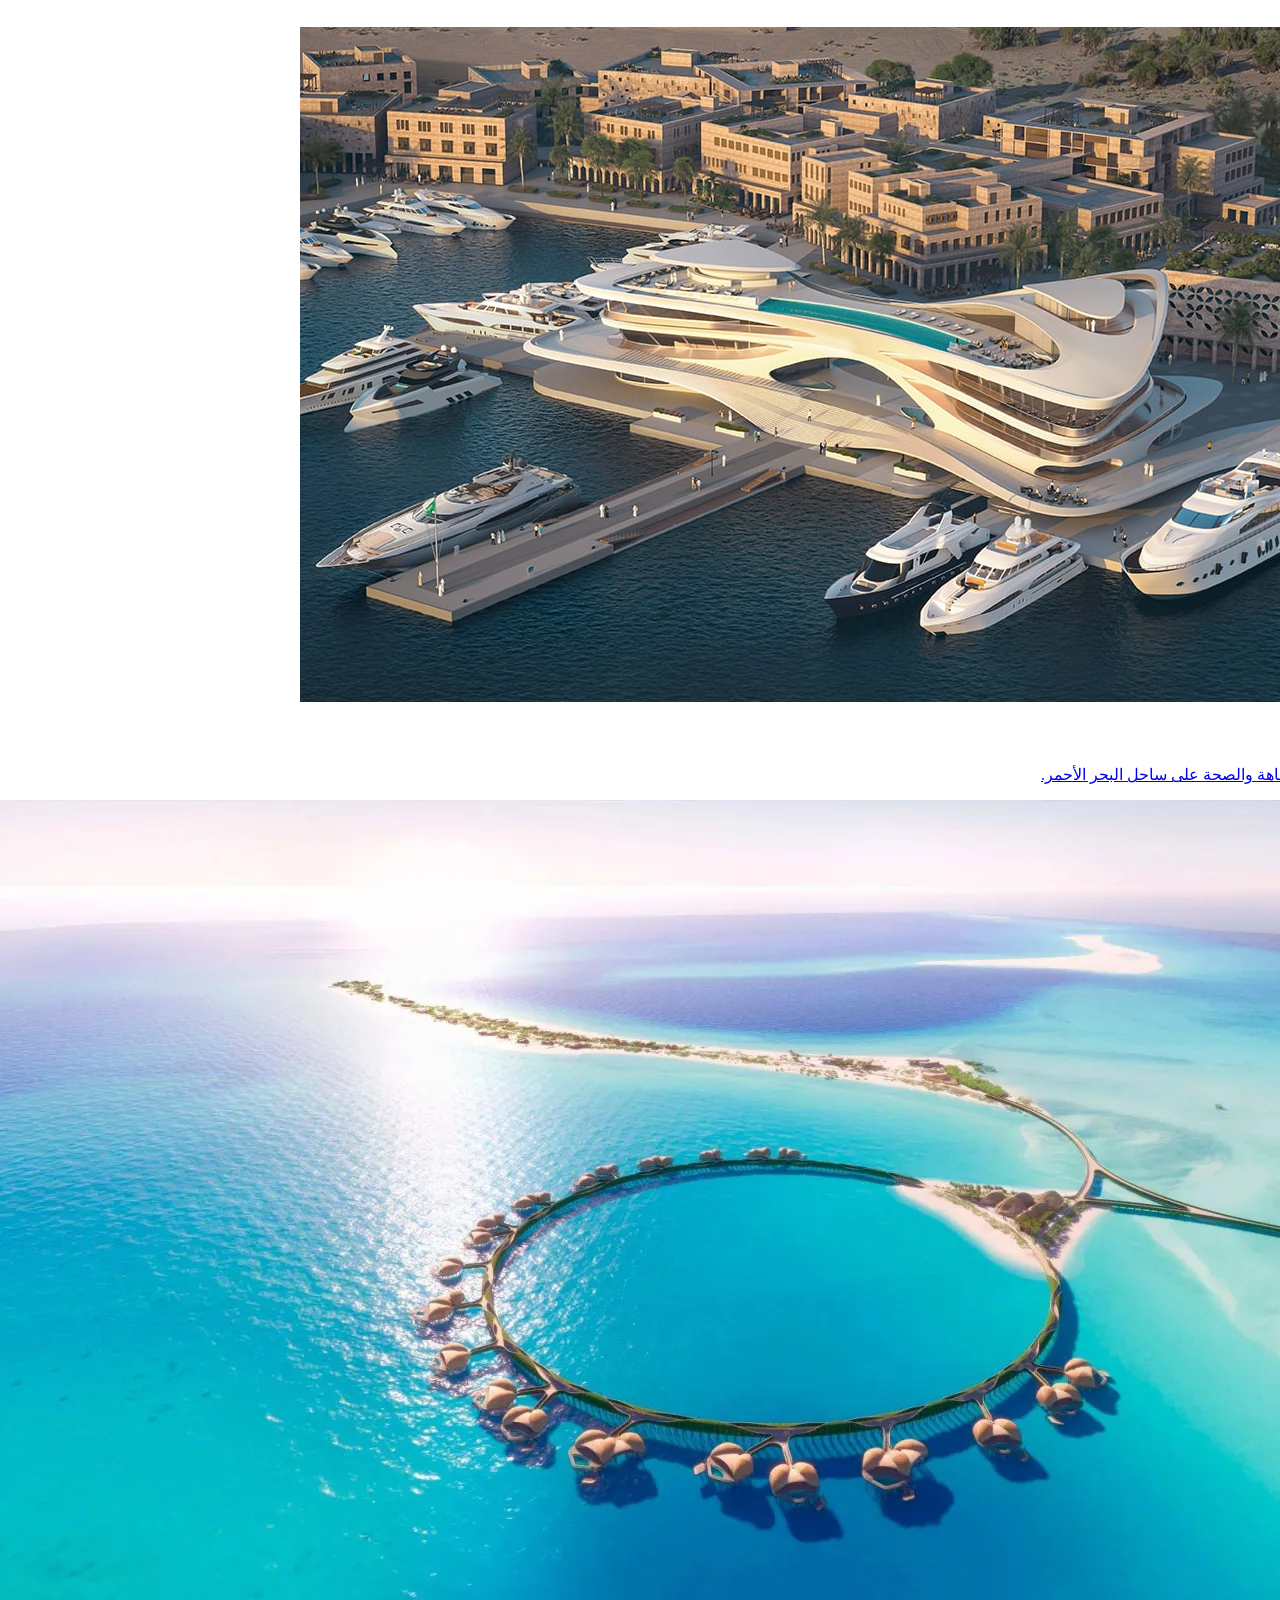
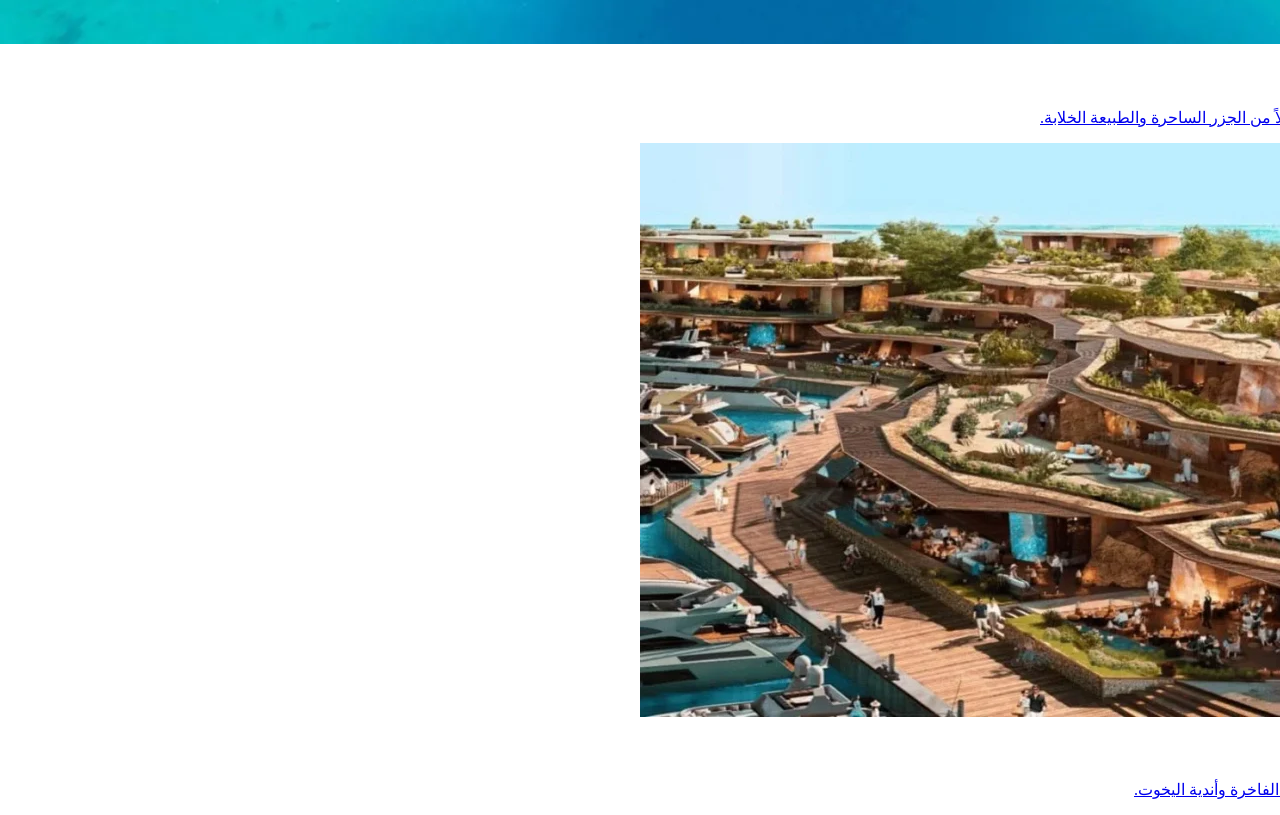
==== about.html @ 68369c3a "index and about us code" ====
<!DOCTYPE html>
<html lang="ar" dir="rtl">
<head>
    <meta charset="UTF-8">
    <title>من نحن</title>
    <link rel="stylesheet" href="../css/style.css">
</head>
<body>
    <nav>
        <a href="../index.html">الرئيسية</a>
        <a href="admin_panel.html">لوحة التحكم</a>
    </nav>
    <main>
    <div class="items-grid">
        <a href="pages/item_profile.html" class="item-card">
            <img src="images/amala.jpg" alt="جزيرة أمالا">
            <h3>جزيرة أمالا (Amaala)</h3>
            <p>وجهة سياحية فاخرة تركز على النقاهة والصحة على ساحل البحر الأحمر.</p>
        </a>

        <a href="pages/item_profile.html" class="item-card">
        <!--image source: https://www.kaust.edu.sa/ar/news/scientific-paper-details-marine-spatial-planning-at-red-sea-project-->
            <img src="images/red_sea.jpeg" alt="مشروع البحر الأحمر">
            <h3>مشروع البحر الأحمر</h3>
            <p>مشروع سياحي عالمي يضم أرخبيلاً من الجزر الساحرة والطبيعة الخلابة.</p>
        </a>

        <a href="pages/item_profile.html" class="item-card">
            <img src="images/sindalah.jpg" alt="جزيرة سندالة">
            <h3>جزيرة سندالة</h3>
            <p>أولى وجهات نيوم للسياحة البحرية الفاخرة وأندية اليخوت.</p>
        </a>
    </div>
</main>
</body>
</html>
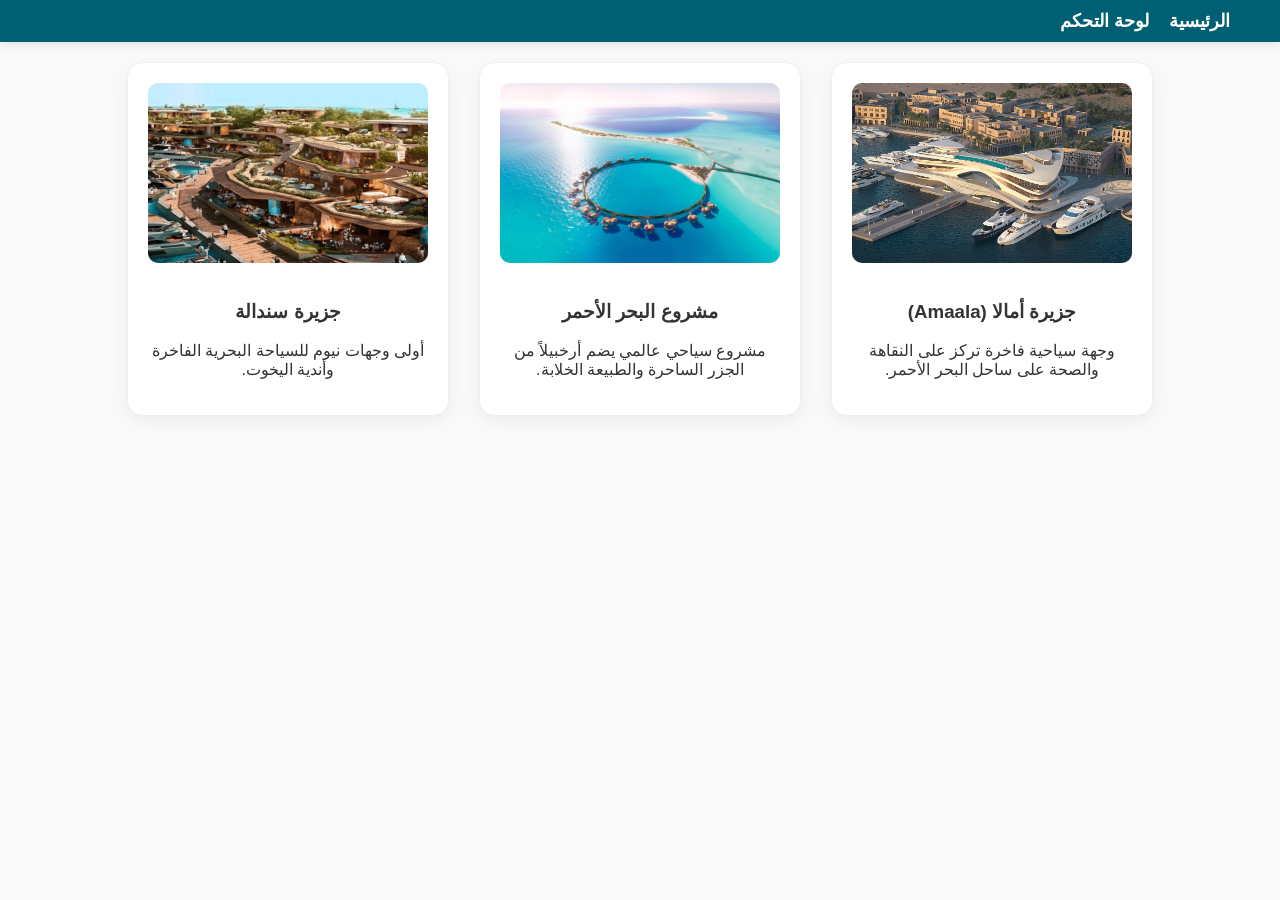
==== commit d0f5dfbe: "Update about.html" ====
--- a/about.html
+++ b/about.html
@@ -3,7 +3,7 @@
 <head>
     <meta charset="UTF-8">
     <title>من نحن</title>
-    <link rel="stylesheet" href="../css/style.css">
+    <link rel="stylesheet" href="../style.css">
 </head>
 <body>
     <nav>
@@ -33,4 +33,4 @@
     </div>
 </main>
 </body>
-</html>+</html>
--- a/style.css
+++ b/style.css
@@ -0,0 +1,116 @@
+body {
+    font-family: Arial, sans-serif;
+    margin: 0;
+    padding: 0;
+    background-color: #f9f9f9;
+}
+
+nav {
+    background-color: #005f73;
+    padding: 10px 50px;
+    display: flex;
+    align-items: center;
+    box-shadow: 0 2px 10px rgba(0,0,0,0.1);
+}
+
+.nav-container {
+    display: flex;
+    align-items: center;
+    width: 100%;
+}
+
+nav img {
+    height: 55px;
+    width: auto;
+    margin-left: 30px;
+    mix-blend-mode: multiply;
+}
+
+nav a {
+    color: #ffffff;
+    text-decoration: none;
+    margin-left: 20px;
+    font-weight: bold;
+    font-size: 18px;
+    transition: 0.3s;
+}
+
+nav a:hover {
+    color: #94d2bd;
+}
+
+.container {
+    padding: 50px;
+    text-align: center;
+}
+
+header h1 {
+    color: #005f73;
+    font-size: 36px;
+}
+
+.placeholder-box {
+    background: #ffffff;
+    padding: 60px;
+    border-radius: 20px;
+    border: 2px dashed #005f73;
+    max-width: 800px;
+    margin: 0 auto;
+}
+
+/*  rawiah(Index & About Pages)*/
+
+.items-grid {
+    display: flex;
+    justify-content: center;
+    gap: 30px;
+    flex-wrap: wrap;
+    margin-top: 20px;
+}
+
+.item-card {
+    background: white;
+    border-radius: 15px;
+    padding: 20px;
+    width: 280px;
+    text-align: center;
+    text-decoration: none;
+    color: #333;
+    box-shadow: 0 5px 15px rgba(0,0,0,0.05);
+    transition: 0.3s;
+    border: 1px solid #eee;
+}
+
+.item-card:hover {
+    transform: translateY(-5px);
+    box-shadow: 0 10px 25px rgba(0, 95, 115, 0.2);
+    border-color: #005f73;
+}
+
+.item-card img {
+    width: 100%;
+    height: 180px;
+    object-fit: cover;
+    border-radius: 10px;
+    margin-bottom: 15px;
+}
+
+.about-content {
+    background: white;
+    padding: 40px;
+    border-radius: 20px;
+    max-width: 800px;
+    margin: 0 auto;
+    box-shadow: 0 5px 15px rgba(0,0,0,0.05);
+    text-align: right;
+    line-height: 1.8;
+    font-size: 18px;
+}
+
+.about-img {
+    width: 100%;
+    height: 350px;
+    object-fit: cover;
+    border-radius: 15px;
+    margin-bottom: 20px;
+}
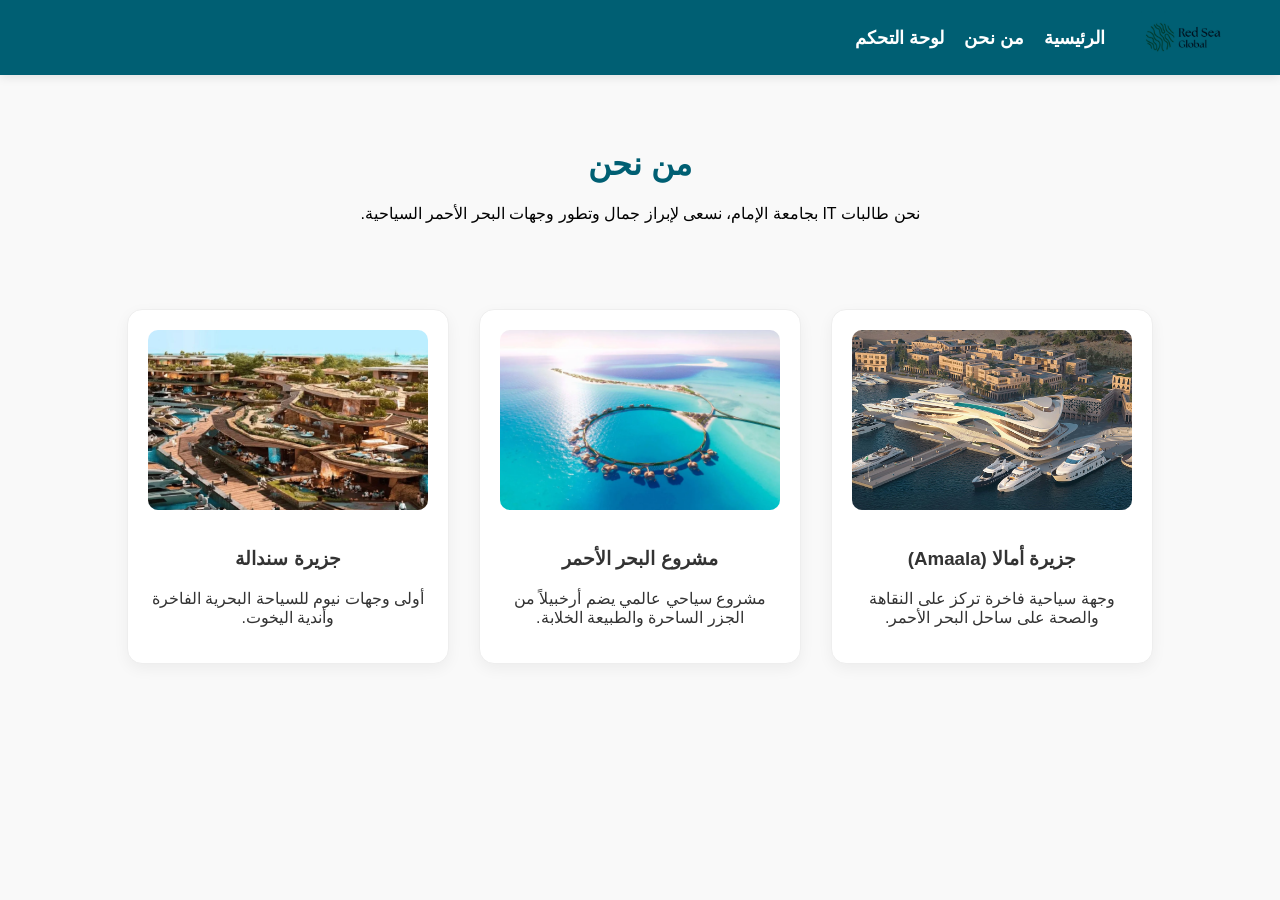
==== commit 4a618e95: "Add files via upload" ====
--- a/about.html
+++ b/about.html
@@ -2,35 +2,45 @@
 <html lang="ar" dir="rtl">
 <head>
     <meta charset="UTF-8">
+    <meta name="viewport" content="width=device-width, initial-scale=1.0">
     <title>من نحن</title>
-    <link rel="stylesheet" href="../style.css">
+    <link rel="stylesheet" href="style.css">
 </head>
 <body>
     <nav>
-        <a href="../index.html">الرئيسية</a>
-        <a href="admin_panel.html">لوحة التحكم</a>
+        <div class="nav-container">
+            <img src="images/logo.png" alt="Red Sea Logo">
+            <a href="index.html">الرئيسية</a>
+            <a href="about.html">من نحن</a>
+            <a href="admin_panel.html">لوحة التحكم</a>
+        </div>
     </nav>
+    
     <main>
-    <div class="items-grid">
-        <a href="pages/item_profile.html" class="item-card">
-            <img src="images/amala.jpg" alt="جزيرة أمالا">
-            <h3>جزيرة أمالا (Amaala)</h3>
-            <p>وجهة سياحية فاخرة تركز على النقاهة والصحة على ساحل البحر الأحمر.</p>
-        </a>
+        <div class="container">
+            <h1 style="color: #005f73; margin-top: 20px;">من نحن</h1>
+            <p>نحن طالبات IT بجامعة الإمام، نسعى لإبراز جمال وتطور وجهات البحر الأحمر السياحية.</p>
+        </div>
 
-        <a href="pages/item_profile.html" class="item-card">
-        <!--image source: https://www.kaust.edu.sa/ar/news/scientific-paper-details-marine-spatial-planning-at-red-sea-project-->
-            <img src="images/red_sea.jpeg" alt="مشروع البحر الأحمر">
-            <h3>مشروع البحر الأحمر</h3>
-            <p>مشروع سياحي عالمي يضم أرخبيلاً من الجزر الساحرة والطبيعة الخلابة.</p>
-        </a>
+        <div class="items-grid">
+            <div class="item-card">
+                <img src="images/amala.jpg" alt="جزيرة أمالا">
+                <h3>جزيرة أمالا (Amaala)</h3>
+                <p>وجهة سياحية فاخرة تركز على النقاهة والصحة على ساحل البحر الأحمر.</p>
+            </div>
 
-        <a href="pages/item_profile.html" class="item-card">
-            <img src="images/sindalah.jpg" alt="جزيرة سندالة">
-            <h3>جزيرة سندالة</h3>
-            <p>أولى وجهات نيوم للسياحة البحرية الفاخرة وأندية اليخوت.</p>
-        </a>
-    </div>
-</main>
+            <div class="item-card">
+                <img src="images/red_sea.jpeg" alt="مشروع البحر الأحمر">
+                <h3>مشروع البحر الأحمر</h3>
+                <p>مشروع سياحي عالمي يضم أرخبيلاً من الجزر الساحرة والطبيعة الخلابة.</p>
+            </div>
+
+            <div class="item-card">
+                <img src="images/sindalah.jpg" alt="جزيرة سندالة">
+                <h3>جزيرة سندالة</h3>
+                <p>أولى وجهات نيوم للسياحة البحرية الفاخرة وأندية اليخوت.</p>
+            </div>
+        </div>
+    </main>
 </body>
-</html>
+</html>
--- a/style.css
+++ b/style.css
@@ -58,7 +58,7 @@
     margin: 0 auto;
 }
 
-/*  rawiah(Index & About Pages)*/
+/*  rawiah-Index and About Pages*/
 
 .items-grid {
     display: flex;
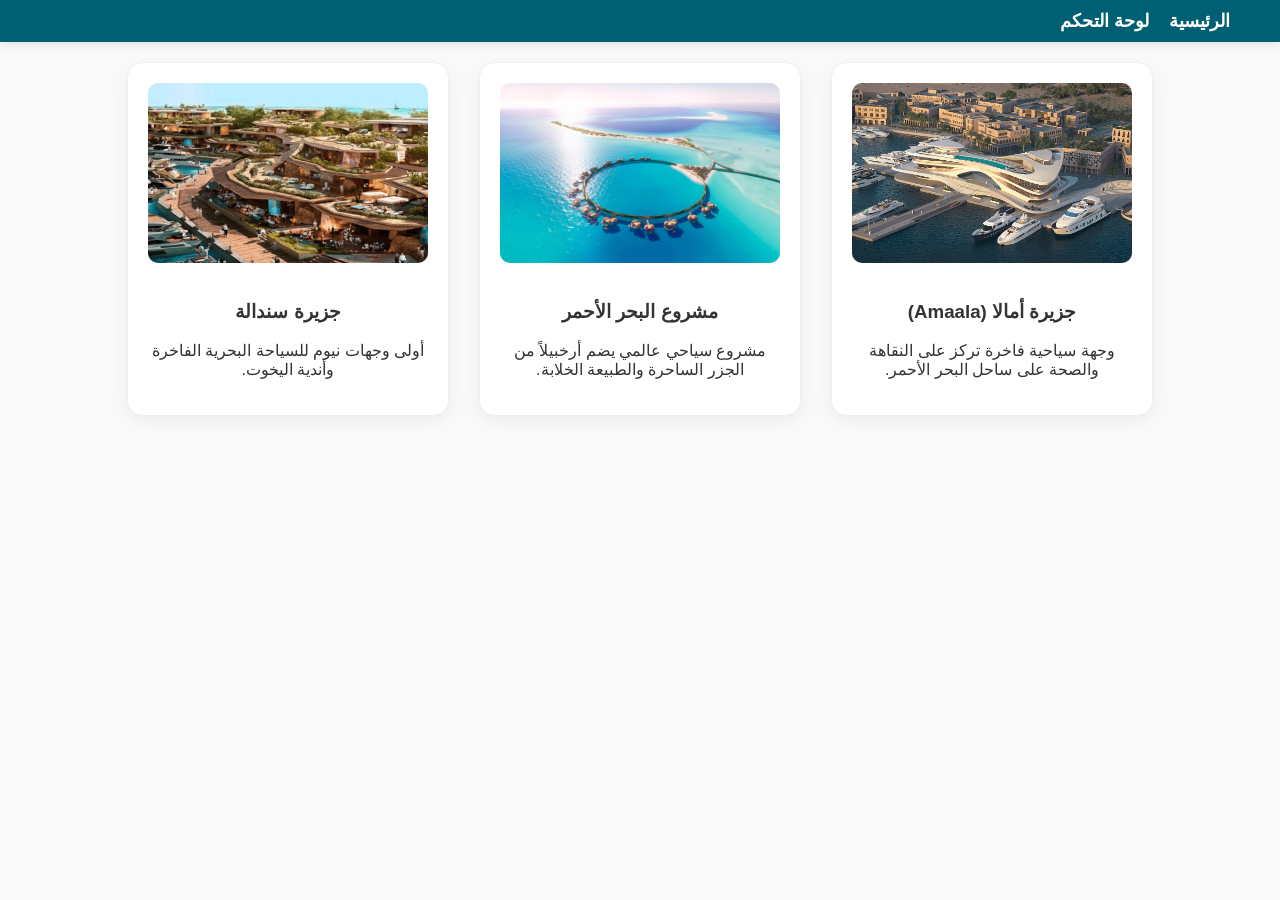
==== commit 89c9f005: "edited nav" ====
--- a/about.html
+++ b/about.html
@@ -2,45 +2,35 @@
 <html lang="ar" dir="rtl">
 <head>
     <meta charset="UTF-8">
-    <meta name="viewport" content="width=device-width, initial-scale=1.0">
     <title>من نحن</title>
     <link rel="stylesheet" href="style.css">
 </head>
 <body>
     <nav>
-        <div class="nav-container">
-            <img src="images/logo.png" alt="Red Sea Logo">
-            <a href="index.html">الرئيسية</a>
-            <a href="about.html">من نحن</a>
-            <a href="admin_panel.html">لوحة التحكم</a>
-        </div>
+        <a href="index.php">الرئيسية</a>
+        <a href="admin_panel.html">لوحة التحكم</a>
     </nav>
-    
     <main>
-        <div class="container">
-            <h1 style="color: #005f73; margin-top: 20px;">من نحن</h1>
-            <p>نحن طالبات IT بجامعة الإمام، نسعى لإبراز جمال وتطور وجهات البحر الأحمر السياحية.</p>
-        </div>
+    <div class="items-grid">
+        <a href="pages/item_profile.html" class="item-card">
+            <img src="images/amala.jpg" alt="جزيرة أمالا">
+            <h3>جزيرة أمالا (Amaala)</h3>
+            <p>وجهة سياحية فاخرة تركز على النقاهة والصحة على ساحل البحر الأحمر.</p>
+        </a>
 
-        <div class="items-grid">
-            <div class="item-card">
-                <img src="images/amala.jpg" alt="جزيرة أمالا">
-                <h3>جزيرة أمالا (Amaala)</h3>
-                <p>وجهة سياحية فاخرة تركز على النقاهة والصحة على ساحل البحر الأحمر.</p>
-            </div>
+        <a href="pages/item_profile.html" class="item-card">
+        <!--image source: https://www.kaust.edu.sa/ar/news/scientific-paper-details-marine-spatial-planning-at-red-sea-project-->
+            <img src="images/red_sea.jpeg" alt="مشروع البحر الأحمر">
+            <h3>مشروع البحر الأحمر</h3>
+            <p>مشروع سياحي عالمي يضم أرخبيلاً من الجزر الساحرة والطبيعة الخلابة.</p>
+        </a>
 
-            <div class="item-card">
-                <img src="images/red_sea.jpeg" alt="مشروع البحر الأحمر">
-                <h3>مشروع البحر الأحمر</h3>
-                <p>مشروع سياحي عالمي يضم أرخبيلاً من الجزر الساحرة والطبيعة الخلابة.</p>
-            </div>
-
-            <div class="item-card">
-                <img src="images/sindalah.jpg" alt="جزيرة سندالة">
-                <h3>جزيرة سندالة</h3>
-                <p>أولى وجهات نيوم للسياحة البحرية الفاخرة وأندية اليخوت.</p>
-            </div>
-        </div>
-    </main>
+        <a href="pages/item_profile.html" class="item-card">
+            <img src="images/sindalah.jpg" alt="جزيرة سندالة">
+            <h3>جزيرة سندالة</h3>
+            <p>أولى وجهات نيوم للسياحة البحرية الفاخرة وأندية اليخوت.</p>
+        </a>
+    </div>
+</main>
 </body>
 </html>
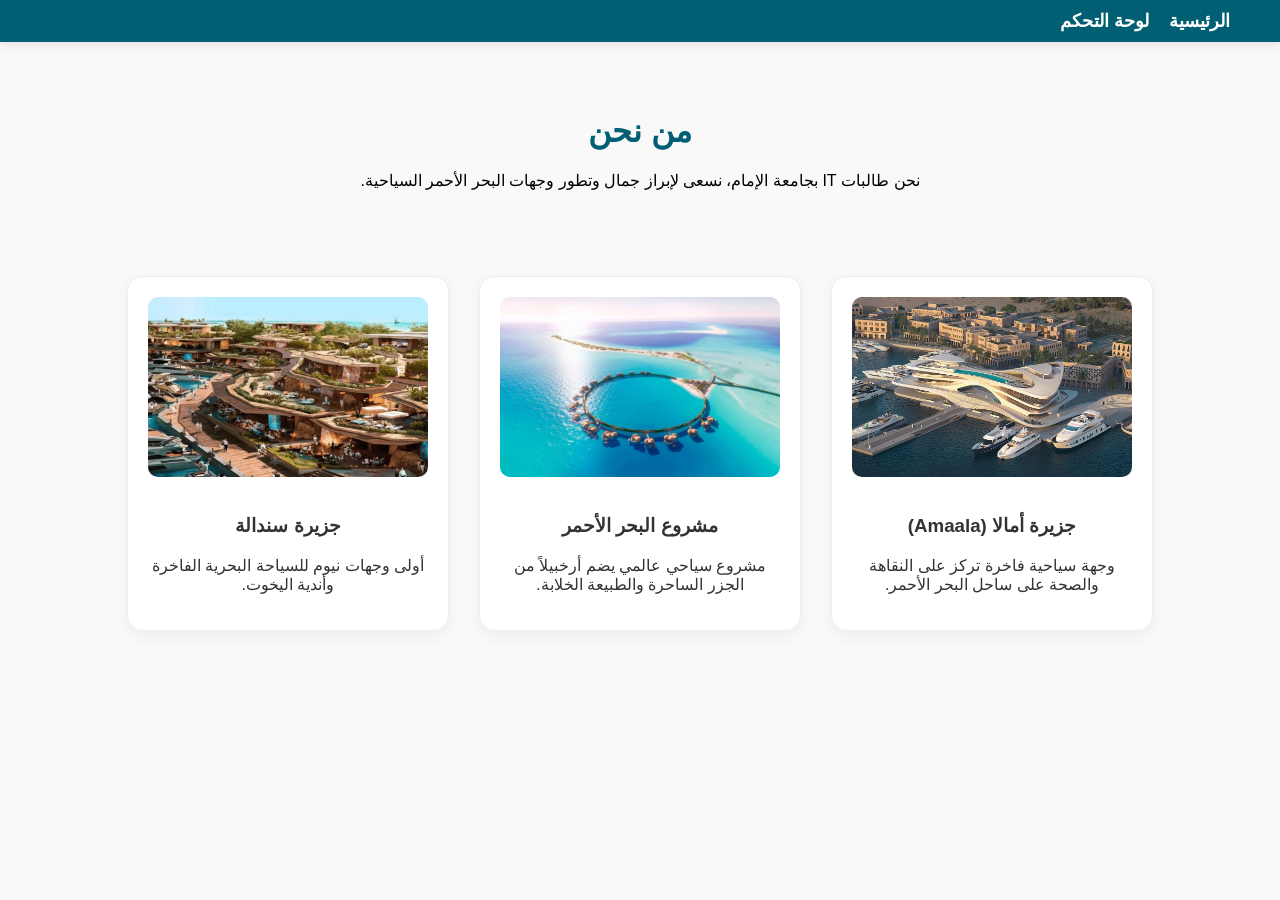
==== commit 98faf671: "Merge remote-tracking branch 'origin/main' into rawiah_member2_pages" ====
--- a/about.html
+++ b/about.html
@@ -2,6 +2,7 @@
 <html lang="ar" dir="rtl">
 <head>
     <meta charset="UTF-8">
+    <meta name="viewport" content="width=device-width, initial-scale=1.0">
     <title>من نحن</title>
     <link rel="stylesheet" href="style.css">
 </head>
@@ -10,27 +11,32 @@
         <a href="index.php">الرئيسية</a>
         <a href="admin_panel.html">لوحة التحكم</a>
     </nav>
+    
     <main>
-    <div class="items-grid">
-        <a href="pages/item_profile.html" class="item-card">
-            <img src="images/amala.jpg" alt="جزيرة أمالا">
-            <h3>جزيرة أمالا (Amaala)</h3>
-            <p>وجهة سياحية فاخرة تركز على النقاهة والصحة على ساحل البحر الأحمر.</p>
-        </a>
+        <div class="container">
+            <h1 style="color: #005f73; margin-top: 20px;">من نحن</h1>
+            <p>نحن طالبات IT بجامعة الإمام، نسعى لإبراز جمال وتطور وجهات البحر الأحمر السياحية.</p>
+        </div>
 
-        <a href="pages/item_profile.html" class="item-card">
-        <!--image source: https://www.kaust.edu.sa/ar/news/scientific-paper-details-marine-spatial-planning-at-red-sea-project-->
-            <img src="images/red_sea.jpeg" alt="مشروع البحر الأحمر">
-            <h3>مشروع البحر الأحمر</h3>
-            <p>مشروع سياحي عالمي يضم أرخبيلاً من الجزر الساحرة والطبيعة الخلابة.</p>
-        </a>
+        <div class="items-grid">
+            <div class="item-card">
+                <img src="images/amala.jpg" alt="جزيرة أمالا">
+                <h3>جزيرة أمالا (Amaala)</h3>
+                <p>وجهة سياحية فاخرة تركز على النقاهة والصحة على ساحل البحر الأحمر.</p>
+            </div>
 
-        <a href="pages/item_profile.html" class="item-card">
-            <img src="images/sindalah.jpg" alt="جزيرة سندالة">
-            <h3>جزيرة سندالة</h3>
-            <p>أولى وجهات نيوم للسياحة البحرية الفاخرة وأندية اليخوت.</p>
-        </a>
-    </div>
-</main>
+            <div class="item-card">
+                <img src="images/red_sea.jpeg" alt="مشروع البحر الأحمر">
+                <h3>مشروع البحر الأحمر</h3>
+                <p>مشروع سياحي عالمي يضم أرخبيلاً من الجزر الساحرة والطبيعة الخلابة.</p>
+            </div>
+
+            <div class="item-card">
+                <img src="images/sindalah.jpg" alt="جزيرة سندالة">
+                <h3>جزيرة سندالة</h3>
+                <p>أولى وجهات نيوم للسياحة البحرية الفاخرة وأندية اليخوت.</p>
+            </div>
+        </div>
+    </main>
 </body>
 </html>
--- a/style.css
+++ b/style.css
@@ -18,7 +18,7 @@
     align-items: center;
     width: 100%;
 }
-
+/* Logo Source: https://share.google/LQotx3Rs1PVsBewuQ */
 nav img {
     height: 55px;
     width: auto;
@@ -113,4 +113,4 @@
     object-fit: cover;
     border-radius: 15px;
     margin-bottom: 20px;
-}+}
